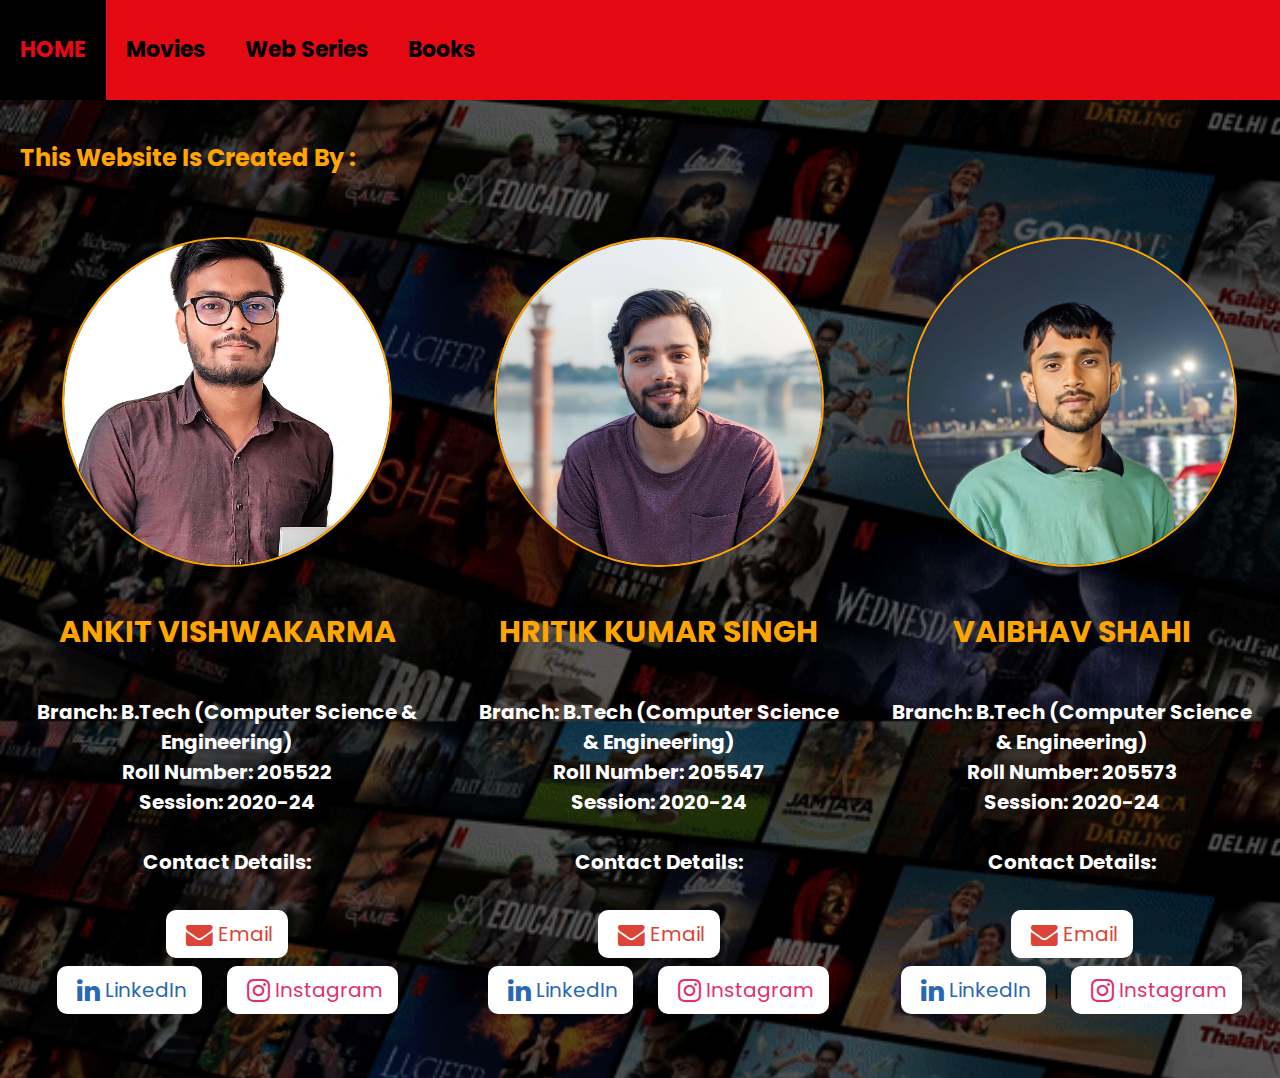
==== aboutUs.html @ 1e008877 "MoviesAndTVShows Website" ====
<!DOCTYPE html>
<html lang="en">
<head>
    <meta charset="UTF-8">
    <meta name="viewport" content="width=device-width, initial-scale=1.0">
    <link rel="stylesheet" href="style/aboutUs.css">
    <title>About Us</title>
    <link rel="stylesheet" href="https://cdnjs.cloudflare.com/ajax/libs/font-awesome/4.7.0/css/font-awesome.min.css">
</head>
<body class="home">
    
        <nav class="menu">

            <ul>
                <li><a class="menubutton" href="index.html">HOME</a></li>
                <li><a class="menubutton" href="movies.html">Movies</a></li>
                <li><a class="menubutton" href="webSeries.html">Web Series</a></li>
                <li><a class="menubutton" href="books.html">Books</a></li>
            </ul>
            
        </nav>

        <section>
            
            <h2>This Website Is Created By :</h2>
            
        <table width="100%" border="0" align="center">
            <tr>
            <td><img src="photos/ankit.jpeg" align="center" class="profile" alt="ANKIT VISHWAKARMA"></td>

            <td><img src="photos/hritik.jpg" align="center" class="profile" alt="FHRITIK KUMAR SINGH"></td>

            <td><img src="photos/vaibhav.jpg" align="center" class="profile" alt="VAIBHAV SHAHI"></td>
            </tr>
            
            <tr>
                <th align="center" class="names">ANKIT VISHWAKARMA</th>
                <th align="center" class="names">HRITIK KUMAR SINGH</th>
                <th align="center" class="names">VAIBHAV SHAHI</th>
            </tr>

            <tr>
                <td align="center" class="student">Branch: B.Tech (Computer Science & Engineering)<br>Roll Number: 205522<br>Session: 2020-24<br><br>Contact Details:</td>
                <td align="center" class="student">Branch: B.Tech (Computer Science & Engineering)<br>Roll Number: 205547<br>Session: 2020-24<br><br>Contact Details:</td>
                <td align="center" class="student">Branch: B.Tech (Computer Science & Engineering)<br>Roll Number: 205573<br>Session: 2020-24<br><br>Contact Details:</td>
            </tr>

            <tr>
                <td align="center">
                <span><a href="mailto: sharmaankitk666@gmail.com" target="_blank" class="email" rel="noopener noreferrer"> <i class="fa fa-envelope fa-lg"></i>Email</a></span><br><br>
                <span><a href="http://www.linkedin.com/in/ankitz9" target="_blank" class="linkedin" rel="noopener noreferrer"> <i class="fa fa-linkedin fa-lg"></i>LinkedIn</a>&nbsp;&nbsp;|&nbsp;&nbsp;
                <span><a href="http://www.instagram.com/ankitz9" target="_blank" class="instagram" rel="noopener noreferrer"> <i class="fa fa-instagram fa-lg"></i>Instagram</a></span><br><br><br>
                </td>

                <td align="center">
                <span><a href="mailto: singhkhritik111@gmail.com" target="_blank" class="email" rel="noopener noreferrer"> <i class="fa fa-envelope fa-lg"></i>Email</a></span><br><br>
                <span><a href="https://www.linkedin.com/in/hritik-kumar-042816179" target="_blank" class="linkedin" rel="noopener noreferrer"> <i class="fa fa-linkedin fa-lg"></i>LinkedIn</a></span>&nbsp;&nbsp;|&nbsp;&nbsp;
                <span><a href="https://instagram.com/hritik_kumar_singh_" target="_blank" class="instagram" rel="noopener noreferrer"> <i class="fa fa-instagram fa-lg"></i>Instagram</a></span><br><br><br>
                </td>

                <td align="center">
                <span><a href="mailto: vaibhavshahi359@gmail.com" target="_blank" class="email" rel="noopener noreferrer"> <i class="fa fa-envelope fa-lg"></i>Email</a></span><br><br>
                <span><a href="https://www.linkedin.com/in/vaibhav-shahi-2245251b7" target="_blank" class="linkedin" rel="noopener noreferrer"> <i class="fa fa-linkedin fa-lg"></i>LinkedIn</a></span>&nbsp;&nbsp;|&nbsp;&nbsp;
                <span><a href="http://www.instagram.com/an.vaibhav_07" target="_blank" class="instagram" rel="noopener noreferrer"> <i class="fa fa-instagram fa-lg"></i>Instagram</a></span><br><br><br>
                </td>
            </tr>
        </table>

        </section>

    <div id="tags"></div>
    <div id="myNav" class="overlay">


        <!-- Button to close the overlay navigation -->
        <a href="javascript:void(0)" class="closebtn" onclick="closeNav()">&times;</a>
      
        <!-- Overlay content -->
        <div class="overlay-content" id="overlay-content"></div>
        
        <a href="javascript:void(0)" class="arrow left-arrow" id="left-arrow">&#8656;</a> 
        
        <a href="javascript:void(0)" class="arrow right-arrow" id="right-arrow" >&#8658;</a>

      </div>

    <!-- <script src="script.js"></script> -->
    <script src="script/quotesScript.js"></script>
</body>
</html>
---- style/aboutUs.css ----
@import url('https://fonts.googleapis.com/css2?family=Poppins:wght@200;400;700&display=swap');

*{
    box-sizing: border-box;
}

:root {
    --primary-color:#000000;
    --secondary-color: #E50914;
}

html, body {
    height: 100%;
}

body.home {
    background: url(../photos/banner.gif);
    background-size: 100%;
}

body.movies {
    background: url(../photos/bg1.jpg);
    background-size: 100%;
}

body.webSeries {
    background: url(../photos/bg2.jpg);
    background-size: 100%;
}

body.books {
    background: url(../photos/bg3.jpg);
    background-size: 100%;
}

body{
    background-color: var(--primary-color);
    font-family: 'Poppins', sans-serif;
    margin: 0;
}

.menu {
    width: 100%;
    background: #E50914;
    overflow: auto;
}

.menu ul {
    margin: 0;
    padding: 0;
    list-style: none;
    line-height: 60px;
}

.menu li {
    float: left;
}


/* header {
    padding:1rem;
    display:flex;
    justify-content: flex-end;
    background-color: var(--secondary-color);
} */

nav {
    /* display: flex; */
    background-color: #E50914;
    overflow: hidden;
}

nav a {
    font-size: 22px;
    font-weight: bold;
    text-decoration: none;
    padding: 20px;
    text-align: center;
    float: left;
    color: rgb(0, 0, 0);
}

.menubutton:hover {
    color: #E50914;
    background-color: black;
}

.search {
    background-color: transparent;
    border: 2px solid var(--primary-color);
    padding:0.5rem 1rem;
    border-radius: 50px;
    font-size: 1rem;
    color:#fff;
    font-family: inherit;
    margin-top: 30px;
    float: right;
    margin-right: 10px;
    display: flex;
    position: relative;
}

.search:focus {
    outline:0;
    background-color: var(--primary-color);
}

.search::placeholder {
    color: #ffffff;
}

main {
    display:flex;
    flex-wrap: wrap;
    justify-content: center;
}

.movie {
    width: 300px;
    margin: 1rem;
    border-radius: 3px;
    box-shadow: 0.2px 4px 5px rgba(0,0,0,0.1);
    background-color: var(--secondary-color);
    position:relative;
    overflow: hidden;
}


.movie img {
    width:100%;
}

.movie-info {
    color:#eee;
    display: flex;
    align-items: center;
    justify-content: space-between;
    padding: 0.5rem 1rem 1rem;
    letter-spacing: 0.5px;
}

.movie-info h3 {
    margin-top: 0;
}

.movie-info span {
    background-color: var(--primary-color);
    padding: 0.25rem 0.5rem;
    border-radius: 3px;
    font-weight: bold;
}

.movie-info span.green {
    color:lightgreen;
}

.movie-info span.orange {
    color:orange;
}

.movie-info span.red {
    color:red;
}

.overview {
    position:absolute;
    left:0;
    right:0;
    bottom:0;
    background-color: #fff;
    padding: 1rem;
    max-height: 100%;
    transform:translateY(101%);
    transition:transform 0.3s ease-in;
}

.movie:hover .overview {
    transform:translateY(0);
    overflow: scroll;
}

#tags {
    width:80%;
    display:flex;
    flex-wrap: wrap;
    justify-content: center;
    align-items: center;
    margin: 10px auto;
}

.tag {
    color:white;
    padding:10px 20px;
    background-color: #E50914;
    border-radius: 50px;
    margin:5px;
    display:inline-block;
    cursor: pointer;
}

.tag.highlight {
    background-color: orange;
}
.no-results {
    color:white;
}

.pagination {
    display:flex;
    margin:10px 30px;
    align-items: center;
    justify-content: center;
    color:white;
}

.page {
    padding:20px;
    cursor:pointer;
}

.page.disabled {
    cursor:not-allowed;
    color:grey;
}

.current {
    padding: 10px 20px;
    border-radius: 50%;
    border: 5px solid #E50914;;
    font-size: 20px;
    font-weight: 600;
}

.know-more {
    background-color: #E50914;;
    color:white;
    font-size: 16px;
    font-weight: bold;
    border:0;
    border-radius: 50px;
    padding: 10px 20px;
    margin-top: 5px;
}
/* The Overlay (background) */
.overlay {
    /* Height & width depends on how you want to reveal the overlay (see JS below) */   
    height: 100%;
    width: 0;
    position: fixed; /* Stay in place */
    z-index: 1; /* Sit on top */
    left: 0;
    top: 0;
    background-color: rgb(0,0,0); /* Black fallback color */
    background-color: rgba(0,0,0, 0.9); /* Black w/opacity */
    overflow-x: hidden; /* Disable horizontal scroll */
    transition: 0.5s; /* 0.5 second transition effect to slide in or slide down the overlay (height or width, depending on reveal) */
}
  
  /* Position the content inside the overlay */
.overlay-content {
    position: relative;
    top: 10%; /* 25% from the top */
    width: 100%; /* 100% width */
    text-align: center; /* Centered text/links */
    margin-top: 30px; /* 30px top margin to avoid conflict with the close button on smaller screens */
}
  
  /* The navigation links inside the overlay */
.overlay a {
    padding: 8px;
    text-decoration: none;
    font-size: 36px;
    color: #818181;
    display: block; /* Display block instead of inline */
    transition: 0.3s; /* Transition effects on hover (color) */
}
  
  /* When you mouse over the navigation links, change their color */
.overlay a:hover, .overlay a:focus {
    color: #f1f1f1;
}
  
  /* Position the close button (top right corner) */
.overlay .closebtn {
    position: absolute;
    top: 20px;
    right: 45px;
    font-size: 60px;
}
  
  /* When the height of the screen is less than 450 pixels, change the font-size of the links and position the close button again, so they don't overlap */
@media screen and (max-height: 450px) {
    .overlay a {font-size: 20px}
    .overlay .closebtn {
      font-size: 40px;
      top: 15px;
      right: 35px;
    }
}


.embed.hide {
      display: none;
}

.embed.show {
      display: inline-block;
}

.arrow {
      position: absolute;
      font-size: 40px;
}

.arrow.left-arrow {
      top:50%;
      left:5%;
      transform: translateY(-50%);
}

  
.arrow.right-arrow {
    top:50%;
    transform: translateY(-50%);
    right:5%;
}

.dots {
    margin-top: 30px;
}

.dots .dot {
    padding: 5px 15px;
    border-radius: 50%;
    border: 5px solid var(--secondary-color);
    color: white;
    font-size: 20px;
    font-weight: 600;
    margin: 5px;
}

.dots .dot.active {
    border-color: orange;
}

.names {
    font-size: 30px;
    color: orange;
}

.student {
    font-size: 20px;
    font-weight: bold;
    color: #fff;
}

.email {
    background-color: #fff;
    padding: 10px 15px;
    border-radius: 10px;
    text-decoration: none;
    color: #DB4437;
    font-size: 20px;
}

.linkedin {
    background-color: #fff;
    padding: 10px 15px;
    border-radius: 10px;
    text-decoration: none;
    color: #2867B2;
    font-size: 20px;
}

.instagram {
    background-color: #fff;
    padding: 10px 15px;
    border-radius: 10px;
    text-decoration: none;
    color: #E1306C;
    font-size: 20px;
}

.fa-envelope {
    padding: 5px;
    color: #DB4437
}

.fa-linkedin {
    padding: 5px;
    color: #2867B2;
}

.fa-instagram {
    padding: 5px;
    color: #E1306C;
  }

span :hover {
    opacity: 0.7;
}

h2 {
    padding: 20px;
    color: orange;
}

section {
    min-height: 100vh;
}

img {
    padding: 0px;
    max-width: 100%;
}

.profile {
    display: block;
    border-radius: 50%; border: 2px solid orange;
    width: 330px;
    margin-left: auto;
    margin-right: auto;
}

section h5 {
    margin: 40px;
}

td, th {
    padding: 20px;
}
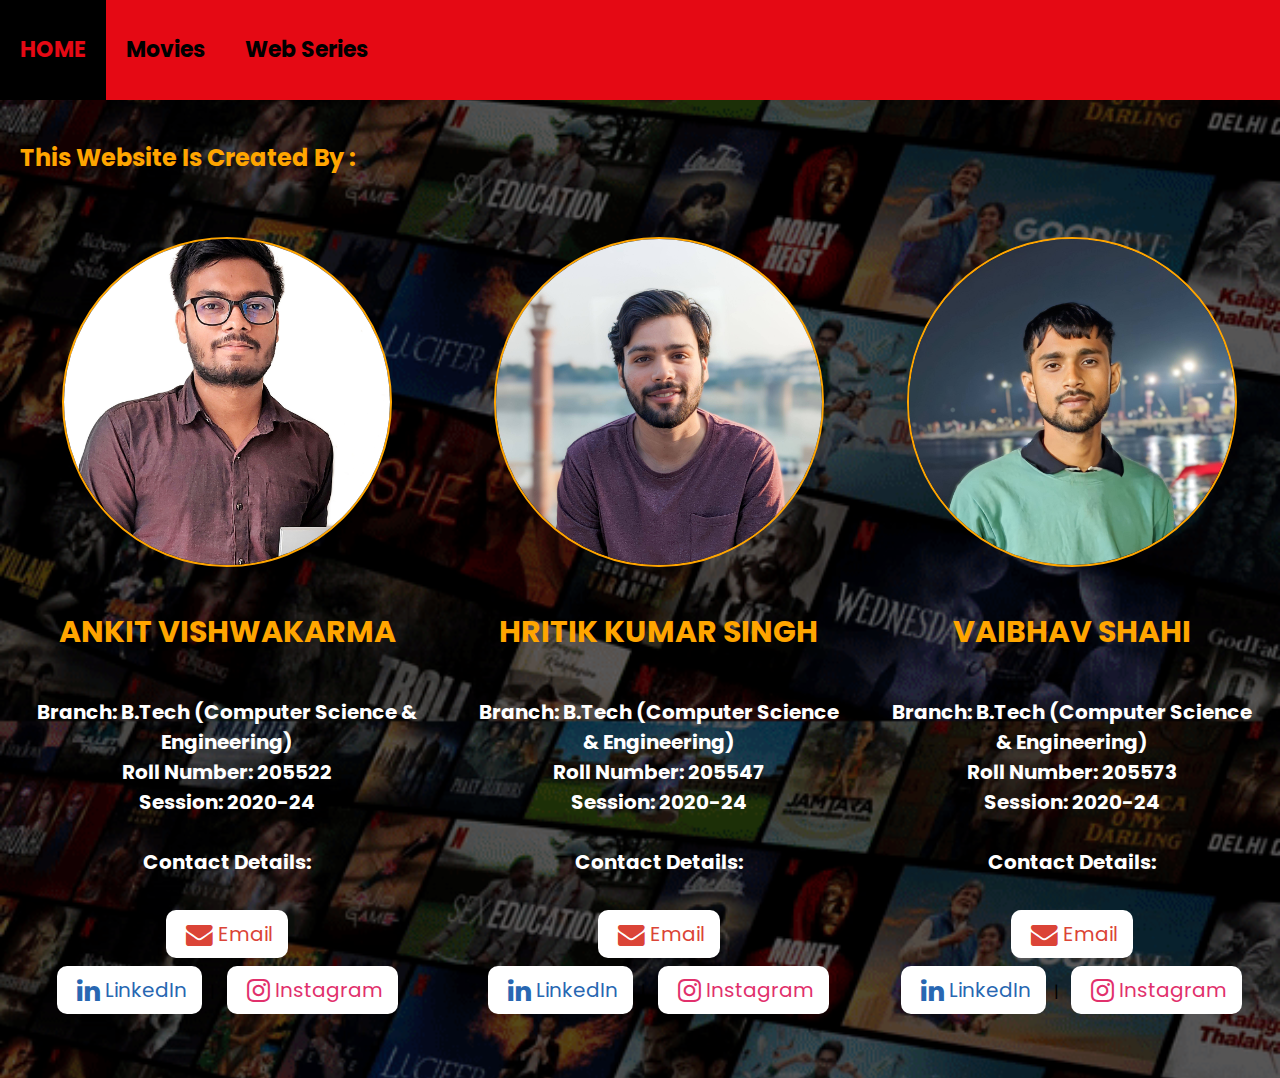
==== commit 30662aa6: "MoviesAndTVShows Website" ====
--- a/aboutUs.html
+++ b/aboutUs.html
@@ -15,7 +15,6 @@
                 <li><a class="menubutton" href="index.html">HOME</a></li>
                 <li><a class="menubutton" href="movies.html">Movies</a></li>
                 <li><a class="menubutton" href="webSeries.html">Web Series</a></li>
-                <li><a class="menubutton" href="books.html">Books</a></li>
             </ul>
             
         </nav>
